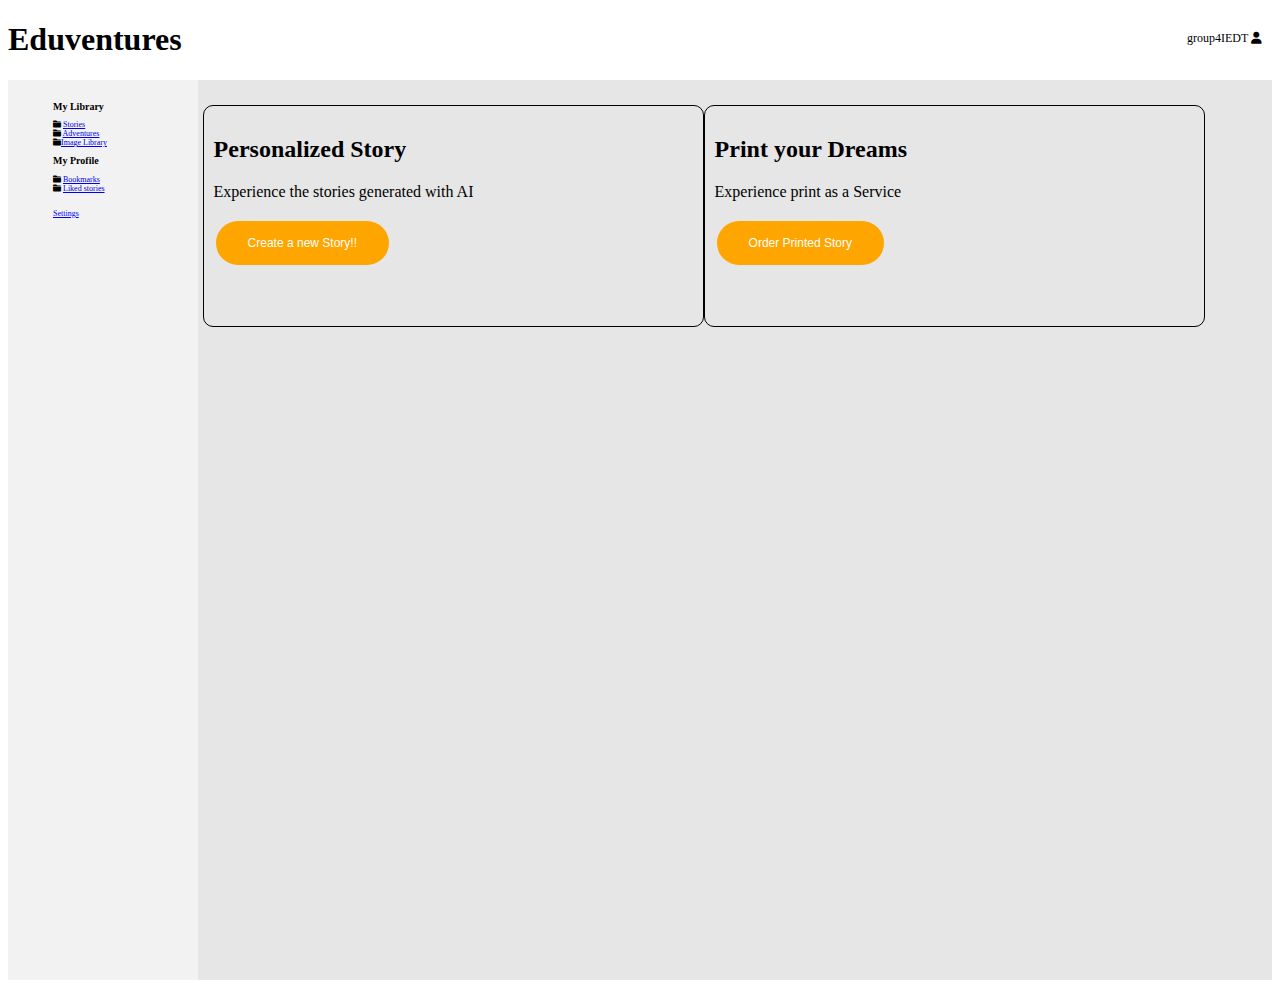
==== index.html @ 48f75c00 "Add files via upload" ====
<!DOCTYPE html>
<html>
<head>
    <title>My Simple Webpage</title>
    <style>
        .pane {
            height: 100vh;
            float: left;
            padding: 5px;
            box-sizing: border-box;
        }
        #pane1 {
            width: 15%;
            float: left;
            background-color: #f2f2f2;
        }
        #pane2 {
            width: 85%;
            background-color: #e6e6e6;
        }
        /* This is the new CSS for the button */
        .orange-button {
            background-color: orange;
            border: none;
            color: white;
            padding: 15px 32px;
            text-align: center;
            text-decoration: none;
            display: inline-block;
            font-size: 12px;
            margin: 4px 2px;
            cursor: pointer;
            border-radius: 24px;
        }
        /* This is the new CSS for the widget */
        .widget {
            border: 1px solid #000;
            padding: 10px;
            margin-top: 20px;
            border-radius: 10px; /* This is the new line for rounded corners */
            width: 45%; /* Adjust the width as needed */
            height: 200px; /* Adjust the height as needed */
            float: left; /* This will allow multiple widgets to sit side by side */
        }
        nav h2 {font-size: 10px; /* Adjust as needed */}
        nav li {font-size: 8px;}
        nav ul {list-style-type: none;}
        .clearfix::after {
            content: "";
            clear: both;
            display: table;
        }
        .left-align {
            text-align: left;
        }

        /* Add this CSS for the user icon and dropdown */
        .user-icon {
            font-size: 12px;
            float: right;
            margin-right: 10px;
            margin-top: 10px;
            position: relative; /* This is needed for the dropdown positioning */
        }
        #username {
            margin-left: 10px;
        }
        .dropdown {
            display: none;
            position: absolute;
            background-color: #f1f1f1;
            min-width: 160px;
            box-shadow: 0px 8px 16px 0px rgba(0,0,0,0.2);
            z-index: 1;
            border-radius: 24px;
            right: 0;
            left: auto;
        }
        .dropdown a {
            color: black;
            padding: 12px 16px;
            text-decoration: none;
            display: block;
            font-size: 12px;
        }
        .dropdown a:hover {background-color: #ddd;}
        .user-icon:hover .dropdown {
            display: block;
        }
    </style>
    <link rel="stylesheet" href="https://cdnjs.cloudflare.com/ajax/libs/font-awesome/6.0.0-beta3/css/all.min.css">
</head>
<body>
    <!-- Add this div for the user icon and dropdown -->
    <div class="user-icon">
        <span id="username">group4IEDT</span>
        <i class="fas fa-user"></i>
        <div class="dropdown">
            <a href="#">Profile</a>
            <a href="#">Pricing</a>
            <a href="#">Settings</a>
            <a href="#">Logout</a>
        </div>
    </div>

    <h1>Eduventures</h1>

    <div id="pane1" class="pane">
        <!-- Add your navigation links here -->
        <nav>
            <ul>
                <li>
                    <h2 class="left-align">My Library</h2>
                    <li class="left-align"><i class="fas fa-folder"></i> <a href="settings.html">Stories</a></li>
                    <li class="left-align"><i class="fas fa-folder"></i> <a href="settings.html">Adventures</a></li>
                    <li class="left-align"><i class="fas fa-folder"></i><a href="settings.html">Image Library</a></li>
                    <!-- Add more pages as needed -->
                </li>
                <li>
                    <h2 class="left-align">My Profile</h2>
                    <li class="left-align"><i class="fas fa-folder"></i> <a href="settings.html">Bookmarks</a></li>
                    <li class="left-align"><i class="fas fa-folder"></i> <a href="settings.html">Liked stories</a></li>
                </li>
                <!-- Add more groups as needed -->
            </ul>
            <ul>
                <li class="left-align"><a href="settings.html">Settings</a></li>
                <!-- Add more pages as needed -->
            </ul>
        </nav>
    </div>
    <div id="pane2" class="pane">
        <!-- This is the new widget -->
        <div class="widget">
            <h2>Personalized Story</h2>
            <p>Experience the stories generated with AI</p>
            <button class="orange-button"
             onclick="window.open('http://127.0.0.1:5500/storyGenerator.html', '_blank')">Create a new Story!!</button>
        </div>

        <!-- This is the new widget -->
        <div class="widget">
            <h2>Print your Dreams</h2>
            <p>Experience print as a Service</p>
            <button class="orange-button"
                onclick="window.open('http://127.0.0.1:5500/storyGenerator.html', '_blank')">Order Printed Story</button>
        </div>
    </div>
    <div class="clearfix"></div>

    <script>
        // JavaScript code to change the header text
        document.getElementById("header").innerHTML = "Welcome to My Simple Webpage!";
    </script>
</body>
</html>
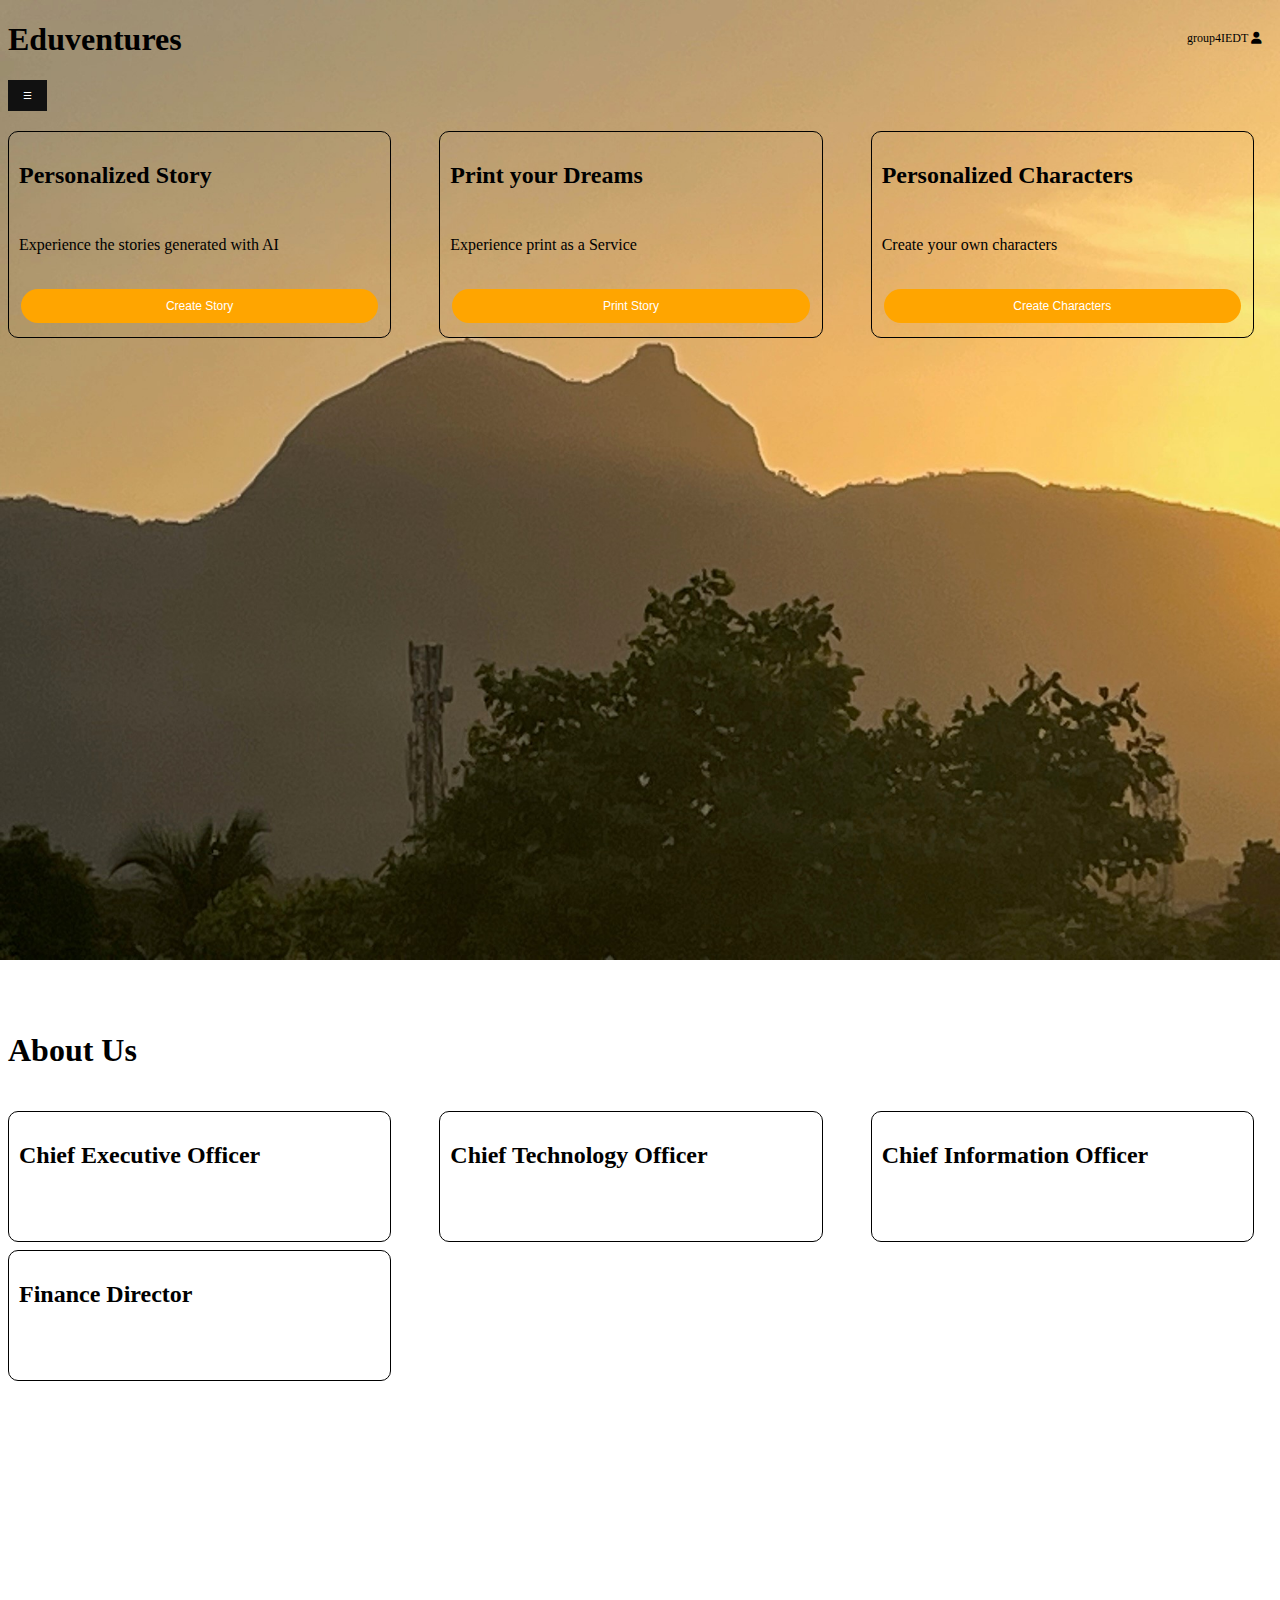
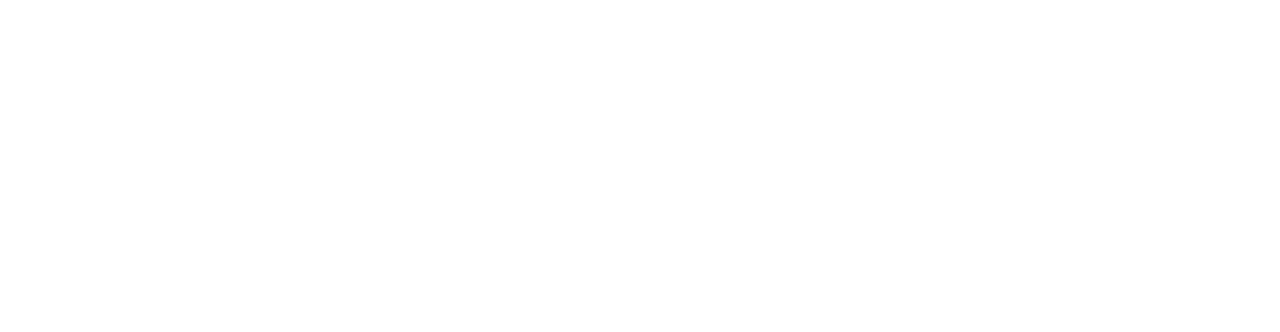
==== commit 2f3f5d98: "Webpage revamp with background images" ====
--- a/index.html
+++ b/index.html
@@ -1,93 +1,7 @@
 <!DOCTYPE html>
 <html>
 <head>
-    <title>My Simple Webpage</title>
-    <style>
-        .pane {
-            height: 100vh;
-            float: left;
-            padding: 5px;
-            box-sizing: border-box;
-        }
-        #pane1 {
-            width: 15%;
-            float: left;
-            background-color: #f2f2f2;
-        }
-        #pane2 {
-            width: 85%;
-            background-color: #e6e6e6;
-        }
-        /* This is the new CSS for the button */
-        .orange-button {
-            background-color: orange;
-            border: none;
-            color: white;
-            padding: 15px 32px;
-            text-align: center;
-            text-decoration: none;
-            display: inline-block;
-            font-size: 12px;
-            margin: 4px 2px;
-            cursor: pointer;
-            border-radius: 24px;
-        }
-        /* This is the new CSS for the widget */
-        .widget {
-            border: 1px solid #000;
-            padding: 10px;
-            margin-top: 20px;
-            border-radius: 10px; /* This is the new line for rounded corners */
-            width: 45%; /* Adjust the width as needed */
-            height: 200px; /* Adjust the height as needed */
-            float: left; /* This will allow multiple widgets to sit side by side */
-        }
-        nav h2 {font-size: 10px; /* Adjust as needed */}
-        nav li {font-size: 8px;}
-        nav ul {list-style-type: none;}
-        .clearfix::after {
-            content: "";
-            clear: both;
-            display: table;
-        }
-        .left-align {
-            text-align: left;
-        }
-
-        /* Add this CSS for the user icon and dropdown */
-        .user-icon {
-            font-size: 12px;
-            float: right;
-            margin-right: 10px;
-            margin-top: 10px;
-            position: relative; /* This is needed for the dropdown positioning */
-        }
-        #username {
-            margin-left: 10px;
-        }
-        .dropdown {
-            display: none;
-            position: absolute;
-            background-color: #f1f1f1;
-            min-width: 160px;
-            box-shadow: 0px 8px 16px 0px rgba(0,0,0,0.2);
-            z-index: 1;
-            border-radius: 24px;
-            right: 0;
-            left: auto;
-        }
-        .dropdown a {
-            color: black;
-            padding: 12px 16px;
-            text-decoration: none;
-            display: block;
-            font-size: 12px;
-        }
-        .dropdown a:hover {background-color: #ddd;}
-        .user-icon:hover .dropdown {
-            display: block;
-        }
-    </style>
+    <link rel="stylesheet" type="text/css" href="style.css">
     <link rel="stylesheet" href="https://cdnjs.cloudflare.com/ajax/libs/font-awesome/6.0.0-beta3/css/all.min.css">
 </head>
 <body>
@@ -102,55 +16,78 @@
             <a href="#">Logout</a>
         </div>
     </div>
+    <h1>Eduventures</h1>
+    <!--<button class="pane-button" onclick="togglePane()">Toggle Pane</button>-->
+  
+    <button class="openbtn" onclick="openNav()">☰</button>
 
-    <h1>Eduventures</h1>
+    <div id="mySidenav" class="sidenav">
+        <a href="javascript:void(0)" class="closebtn" onclick="closeNav()">×</a>
+        <a href="#AboutUs">About</a>
+        <a href="#">Services</a>
+        <a href="#">Clients</a>
+        <a href="#">Contact</a>
+    </div>
 
-    <div id="pane1" class="pane">
-        <!-- Add your navigation links here -->
-        <nav>
-            <ul>
-                <li>
-                    <h2 class="left-align">My Library</h2>
-                    <li class="left-align"><i class="fas fa-folder"></i> <a href="settings.html">Stories</a></li>
-                    <li class="left-align"><i class="fas fa-folder"></i> <a href="settings.html">Adventures</a></li>
-                    <li class="left-align"><i class="fas fa-folder"></i><a href="settings.html">Image Library</a></li>
-                    <!-- Add more pages as needed -->
-                </li>
-                <li>
-                    <h2 class="left-align">My Profile</h2>
-                    <li class="left-align"><i class="fas fa-folder"></i> <a href="settings.html">Bookmarks</a></li>
-                    <li class="left-align"><i class="fas fa-folder"></i> <a href="settings.html">Liked stories</a></li>
-                </li>
-                <!-- Add more groups as needed -->
-            </ul>
-            <ul>
-                <li class="left-align"><a href="settings.html">Settings</a></li>
-                <!-- Add more pages as needed -->
-            </ul>
-        </nav>
+    <div class="container">
+        <section class="about">
+          <div class="about-container">
+            <!-- This is the new widget -->
+            <div class="widget" id="createWidget">
+                <h2>Personalized Story</h2>
+                <p>Experience the stories generated with AI</p>
+                <button class="orange-button"
+                onclick="window.open('http://127.0.0.1:5500/storyGenerator.html', '_blank')">Create Story</button>
+            </div>
+
+            <!-- This is the new widget -->
+            <div class="widget" id="printWidget">
+                <h2>Print your Dreams</h2>
+                <p>Experience print as a Service</p>
+                <button class="orange-button"
+                onclick="window.open('http://127.0.0.1:5500/storyGenerator.html', '_blank')">Print Story</button>
+            </div>
+
+            <!-- This is the new widget -->
+            <div class="widget" id="characterWidget">
+                <h2>Personalized Characters</h2>
+                <p>Create your own characters</p>
+                <button class="orange-button"
+                onclick="window.open('http://127.0.0.1:5500/storyGenerator.html', '_blank')">Create Characters</button>
+            </div>
+          </div>
+        </section>
+        <section class="contact" id="AboutUs">
+            <h1>About Us</h1>
+            <div class="contact-container">
+                <!-- This is the new widget -->
+                <div class="widget" id="ceoWidget">
+                    <h2>Chief Executive Officer</h2>
+                </div>
+                <!-- This is the new widget -->
+                <div class="widget" id="ctoWidget">
+                    <h2>Chief Technology Officer</h2>
+                </div>
+                <!-- This is the new widget -->
+                <div class="widget" id="ctoWidget">
+                    <h2>Chief Information Officer</h2>
+                </div>
+                <!-- This is the new widget -->
+                <div class="widget" id="finDirWidget">
+                    <h2>Finance Director</h2>
+                </div>
+            </div>
+          </section>
     </div>
-    <div id="pane2" class="pane">
-        <!-- This is the new widget -->
-        <div class="widget">
-            <h2>Personalized Story</h2>
-            <p>Experience the stories generated with AI</p>
-            <button class="orange-button"
-             onclick="window.open('http://127.0.0.1:5500/storyGenerator.html', '_blank')">Create a new Story!!</button>
-        </div>
-
-        <!-- This is the new widget -->
-        <div class="widget">
-            <h2>Print your Dreams</h2>
-            <p>Experience print as a Service</p>
-            <button class="orange-button"
-                onclick="window.open('http://127.0.0.1:5500/storyGenerator.html', '_blank')">Order Printed Story</button>
-        </div>
-    </div>
-    <div class="clearfix"></div>
 
     <script>
-        // JavaScript code to change the header text
-        document.getElementById("header").innerHTML = "Welcome to My Simple Webpage!";
+        function openNav() {
+            document.getElementById("mySidenav").style.width = "100px";
+        }
+
+        function closeNav() {
+            document.getElementById("mySidenav").style.width = "0";
+        }
     </script>
 </body>
 </html>
--- a/style.css
+++ b/style.css
@@ -0,0 +1,209 @@
+body {
+    background-image: url('my_HT_4.jpg');
+    background-repeat: no-repeat;
+    background-attachment: fixed;
+    background-size: cover;
+   /* overflow-y: auto; /* Add vertical scrollbar */
+   /* overflow-x: auto; /* Add horizontal scrollbar */
+}
+.pane {
+    height: 50vh;
+    float: left;
+    padding: 1px;
+    box-sizing: border-box;
+    border-radius: 15px; /* Rounded edges */
+    box-shadow: 0px 10px 20px rgba(0,0,0,0.19), 0px 6px 6px rgba(0,0,0,0.23); /* Floating effect */
+    background: linear-gradient(to right, #ff7e5f, #feb47b); /* Gradient background */
+    transition: width 0.5s; /* Smooth transition */
+}
+.pane.minimized {
+    width: 0; /* Hide the pane when minimized */
+}
+.pane-button {
+    position: absolute;
+    right: 0;
+    top: 0;
+}
+#pane1 {
+    width: 15%;
+    float: left;
+    background-color: #f2f2f2;
+}
+#pane2 {
+    width: 85%;
+    background-color: #e6e6e6;
+}
+/* Add this CSS for the user icon and dropdown */
+.user-icon {
+    font-size: 12px;
+    float: right;
+    margin-right: 10px;
+    margin-top: 10px;
+    position: relative; /* This is needed for the dropdown positioning */
+}
+#username {
+    margin-left: 10px;
+}
+/* Add this CSS for the user icon and dropdown */
+.user-icon {
+    font-size: 12px;
+    float: right;
+    margin-right: 10px;
+    margin-top: 10px;
+    position: relative; /* This is needed for the dropdown positioning */
+}
+#username {
+    margin-left: 10px;
+}
+.dropdown {
+    display: none;
+    position: absolute;
+    background-color: #f1f1f1;
+    min-width: 160px;
+    box-shadow: 0px 8px 16px 0px rgba(0,0,0,0.2);
+    z-index: 1;
+    border-radius: 24px;
+    right: 0;
+    left: auto;
+}
+.dropdown a {
+    color: black;
+    padding: 12px 16px;
+    text-decoration: none;
+    display: block;
+    font-size: 12px;
+}
+.dropdown a:hover {background-color: #ddd;}
+.user-icon:hover .dropdown {
+    display: block;
+}
+nav h2 {font-size: 12px; /* Adjust as needed */}
+nav li {font-size: 10px;}
+nav ul {list-style-type: none;}
+.clearfix::after {
+    content: "";
+    clear: both;
+    display: table;
+}
+.left-align {
+    text-align: left;
+}
+
+/* This is the new CSS for the button */
+.orange-button {
+    background-color: orange;
+    border: none;
+    color: white;
+    padding: 10px 30px;
+    text-align: center;
+    text-decoration: none;
+    display: inline-block;
+    font-size: 12px;
+    margin: 4px 2px;
+    cursor: pointer;
+    border-radius: 24px;
+}
+
+/* This is the new CSS for the widget */
+.widget {
+    border: 1px solid #000;
+    padding: 10px;
+    margin-top: 20px;
+    margin-bottom: 20px;
+    border-radius: 10px; /* This is the new line for rounded corners */
+    width: 90%; /* Adjust the width as needed */
+    height: 100%; /* Adjust the height as needed */
+    display: flex;
+    flex-direction: column;
+    justify-content: space-between;
+}
+.widget h2, .widget p {
+    margin-bottom: 0; /* This removes the bottom margin */
+}
+.full-width {
+    grid-column: span 3;
+}
+#mySidenav {
+    height: 100%;
+    width: 0;
+    position: fixed;
+    z-index: 1;
+    top: 0;
+    left: 0;
+    background-color: #111;
+    overflow-x: hidden;
+    transition: 0.5s;
+    padding-top: 60px;
+}
+
+#mySidenav a {
+    padding: 8px 8px 8px 32px;
+    text-decoration: none;
+    font-size: 10px;
+    color: #818181;
+    display: block;
+    transition: 0.3s;
+}
+
+#mySidenav a:hover {
+    color: #f1f1f1;
+}
+
+#mySidenav .closebtn {
+    position: absolute;
+    top: 0;
+    right: 25px;
+    font-size: 18px;
+    margin-left: 50px;
+}
+
+.openbtn {
+    font-size: 10px;
+    cursor: pointer;
+    background-color: #111;
+    color: white;
+    padding: 10px 15px;
+    border: none;
+}
+
+.openbtn:hover {
+    background-color: #444;
+}
+
+/* Define the scrolling container */
+.container {
+    height: 100vh; /* Set the height to 100% of the viewport height */
+    /* overflow-y: scroll;  /* Enable vertical scrolling */
+    scroll-snap-type: y mandatory; /* Set the scroll snap type to vertical and mandatory */
+}
+
+/* Define the child elements */
+section {
+    height: 100vh; /* Set the height to 100% of the viewport height */
+    scroll-snap-align: start; /* Set the scroll snap align to start */
+}
+
+/* Add some styles for the sections */
+.about {
+    background-image: url('my_HT_4.jpg');
+    background-repeat: no-repeat;
+    background-attachment: fixed;
+    background-size: cover;
+}
+.about-container {
+    display: grid;
+    grid-template-columns: repeat(3, 1fr);
+    grid-gap: 30px; /* Adjust as needed */
+}
+
+.contact {
+    background-image: url('mountEverest.jpg');
+    background-repeat: no-repeat;
+    background-attachment: fixed;
+    background-size: cover;
+}
+.contact-container {
+    display: grid;
+    grid-template-columns: repeat(3, 1fr);
+    grid-gap: 30px; /* Adjust as needed */
+}